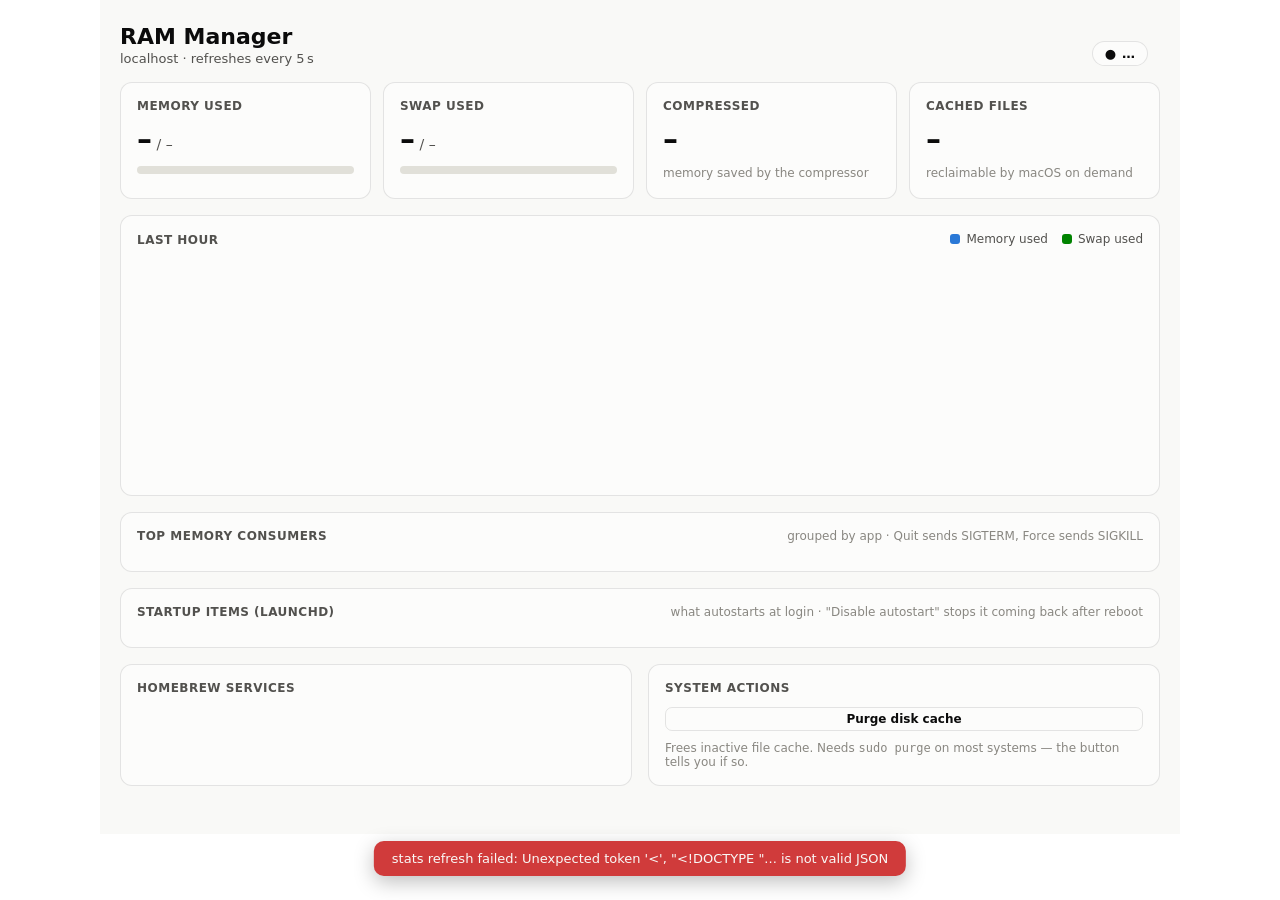
==== static/index.html @ 781b34f9 "feat: actionable macOS RAM dashboard — live stats, process/service/startup control Zero-dependency P" ====
<!doctype html>
<html lang="en">
<head>
<meta charset="utf-8">
<meta name="viewport" content="width=device-width, initial-scale=1">
<title>RAM Manager</title>
<link rel="stylesheet" href="/static/style.css">
<script>window.RAM_TOKEN = "__RAM_TOKEN__";</script>
</head>
<body>
<main class="viz-root">
  <header class="topbar">
    <div>
      <h1>RAM Manager</h1>
      <p class="subtitle">localhost · refreshes every 5&thinsp;s</p>
    </div>
    <div class="topbar-right">
      <span id="pressure-pill" class="pill">
        <span id="pressure-icon" aria-hidden="true">●</span>
        <span id="pressure-text">…</span>
      </span>
      <span id="updated" class="muted"></span>
    </div>
  </header>

  <section class="kpi-row" aria-label="Key memory figures">
    <article class="tile">
      <h2>Memory used</h2>
      <p class="value"><span id="mem-used">–</span><span class="unit"> / <span id="mem-total">–</span></span></p>
      <div class="meter" role="meter" aria-label="Memory used">
        <div id="mem-meter" class="meter-fill"></div>
      </div>
      <p class="tile-foot muted" id="mem-detail"></p>
    </article>
    <article class="tile">
      <h2>Swap used</h2>
      <p class="value"><span id="swap-used">–</span><span class="unit"> / <span id="swap-total">–</span></span></p>
      <div class="meter" role="meter" aria-label="Swap used">
        <div id="swap-meter" class="meter-fill"></div>
      </div>
      <p class="tile-foot muted" id="swap-detail"></p>
    </article>
    <article class="tile">
      <h2>Compressed</h2>
      <p class="value" id="compressed">–</p>
      <p class="tile-foot muted">memory saved by the compressor</p>
    </article>
    <article class="tile">
      <h2>Cached files</h2>
      <p class="value" id="cached">–</p>
      <p class="tile-foot muted">reclaimable by macOS on demand</p>
    </article>
  </section>

  <section class="card">
    <div class="card-head">
      <h2>Last hour</h2>
      <div class="legend" aria-label="Series legend">
        <span class="legend-item"><span class="swatch swatch-mem"></span>Memory used</span>
        <span class="legend-item"><span class="swatch swatch-swap"></span>Swap used</span>
      </div>
    </div>
    <div id="chart-wrap" class="chart-wrap">
      <svg id="history-chart" role="img" aria-label="Memory and swap used over the last hour"></svg>
      <div id="chart-tooltip" class="tooltip" hidden></div>
    </div>
  </section>

  <section class="card">
    <div class="card-head">
      <h2>Top memory consumers</h2>
      <p class="muted">grouped by app · Quit sends SIGTERM, Force sends SIGKILL</p>
    </div>
    <div id="process-list" class="process-list" aria-live="polite"></div>
  </section>

  <section class="card">
    <div class="card-head">
      <h2>Startup items (launchd)</h2>
      <p class="muted">what autostarts at login · "Disable autostart" stops it coming back after reboot</p>
    </div>
    <div id="agent-list" class="agent-list"></div>
  </section>

  <div class="two-col">
    <section class="card">
      <div class="card-head"><h2>Homebrew services</h2></div>
      <div id="service-list" class="service-list"></div>
    </section>
    <section class="card">
      <div class="card-head"><h2>System actions</h2></div>
      <div class="sys-actions">
        <button id="purge-btn" class="btn">Purge disk cache</button>
        <p class="muted">Frees inactive file cache. Needs <code>sudo purge</code> on most systems — the button tells you if so.</p>
      </div>
    </section>
  </div>

  <div id="toast" class="toast" hidden></div>
</main>
<script src="/static/app.js"></script>
</body>
</html>
---- static/style.css ----
/* RAM Manager — dashboard styles.
   Color roles follow the validated reference dataviz palette; dark mode is
   its own selected set of steps, not an automatic flip. */

.viz-root {
  color-scheme: light;
  --surface-1: #fcfcfb;
  --page: #f9f9f7;
  --text-primary: #0b0b0b;
  --text-secondary: #52514e;
  --muted: #898781;
  --grid: #e1e0d9;
  --baseline: #c3c2b7;
  --border: rgba(11, 11, 11, 0.10);
  --series-mem: #2a78d6;   /* categorical slot 1: blue  */
  --series-swap: #008300;  /* categorical slot 2: green */
  --seq-300: #6da7ec;      /* sequential blue steps for magnitude bars */
  --seq-450: #2a78d6;
  --status-good: #0ca30c;
  --status-warning: #fab219;
  --status-critical: #d03b3b;
  --status-good-text: #006300;
}
@media (prefers-color-scheme: dark) {
  .viz-root {
    color-scheme: dark;
    --surface-1: #1a1a19;
    --page: #0d0d0d;
    --text-primary: #ffffff;
    --text-secondary: #c3c2b7;
    --muted: #898781;
    --grid: #2c2c2a;
    --baseline: #383835;
    --border: rgba(255, 255, 255, 0.10);
    --series-mem: #3987e5;
    --series-swap: #008300;
    --seq-300: #5598e7;
    --seq-450: #3987e5;
    --status-good-text: #0ca30c;
  }
}

* { box-sizing: border-box; margin: 0; padding: 0; }

body { background: var(--page); }

.viz-root {
  font-family: system-ui, -apple-system, "Segoe UI", sans-serif;
  color: var(--text-primary);
  background: var(--page);
  max-width: 1080px;
  margin: 0 auto;
  padding: 24px 20px 48px;
  display: flex;
  flex-direction: column;
  gap: 16px;
}

/* -- top bar ---------------------------------------------------------- */
.topbar { display: flex; justify-content: space-between; align-items: flex-end; gap: 12px; flex-wrap: wrap; }
.topbar h1 { font-size: 22px; font-weight: 700; }
.subtitle { color: var(--text-secondary); font-size: 13px; margin-top: 2px; }
.topbar-right { display: flex; align-items: center; gap: 12px; }
.muted { color: var(--muted); font-size: 12px; }

.pill {
  display: inline-flex; align-items: center; gap: 6px;
  border: 1px solid var(--border); border-radius: 999px;
  padding: 4px 12px; font-size: 13px; font-weight: 600;
  background: var(--surface-1);
}
.pill.good #pressure-icon, .pill.good { color: var(--status-good-text); }
.pill.warning #pressure-icon { color: var(--status-warning); }
.pill.critical #pressure-icon { color: var(--status-critical); }

/* -- KPI tiles -------------------------------------------------------- */
.kpi-row {
  display: grid;
  grid-template-columns: repeat(auto-fit, minmax(200px, 1fr));
  gap: 12px;
}
.tile, .card {
  background: var(--surface-1);
  border: 1px solid var(--border);
  border-radius: 12px;
  padding: 16px;
}
.tile h2, .card h2 { font-size: 12px; font-weight: 600; color: var(--text-secondary); text-transform: uppercase; letter-spacing: 0.04em; }
.tile .value { font-size: 30px; font-weight: 700; margin: 8px 0 10px; }
.tile .unit { font-size: 14px; font-weight: 500; color: var(--text-secondary); }
.tile-foot { margin-top: 8px; }

.meter { height: 8px; border-radius: 4px; background: var(--grid); overflow: hidden; }
.meter-fill {
  height: 100%; width: 0; border-radius: 4px;
  background: var(--seq-450);
  transition: width 0.6s ease;
}
.meter-fill.hot { background: var(--status-critical); }

/* -- cards & chart ---------------------------------------------------- */
.card-head { display: flex; justify-content: space-between; align-items: baseline; gap: 12px; flex-wrap: wrap; margin-bottom: 12px; }
.legend { display: flex; gap: 14px; font-size: 12px; color: var(--text-secondary); }
.legend-item { display: inline-flex; align-items: center; gap: 6px; }
.swatch { width: 10px; height: 10px; border-radius: 3px; display: inline-block; }
.swatch-mem { background: var(--series-mem); }
.swatch-swap { background: var(--series-swap); }

.chart-wrap { position: relative; width: 100%; overflow-x: auto; }
#history-chart { width: 100%; height: 220px; display: block; }

.tooltip {
  position: absolute; pointer-events: none;
  background: var(--surface-1); border: 1px solid var(--border);
  border-radius: 8px; padding: 8px 10px; font-size: 12px;
  color: var(--text-primary); box-shadow: 0 4px 14px rgba(0,0,0,0.12);
  white-space: nowrap; z-index: 5;
}
.tooltip .tt-row { display: flex; align-items: center; gap: 6px; margin-top: 2px; }

/* -- process list ----------------------------------------------------- */
.process-list { display: flex; flex-direction: column; gap: 2px; }
.proc-row {
  display: grid;
  grid-template-columns: minmax(140px, 220px) 1fr 90px auto;
  gap: 12px; align-items: center;
  padding: 7px 8px; border-radius: 8px;
}
.proc-row:hover { background: color-mix(in oklab, var(--text-primary) 4%, transparent); }
.proc-name { font-size: 14px; font-weight: 600; overflow: hidden; text-overflow: ellipsis; white-space: nowrap; }
.proc-count { font-size: 11px; color: var(--muted); font-weight: 400; }
.proc-bar-track { height: 14px; position: relative; }
.proc-bar {
  position: absolute; inset: 0 auto 0 0; border-radius: 0 4px 4px 0;
  background: var(--seq-300); min-width: 2px;
}
.proc-row:nth-child(-n+3) .proc-bar { background: var(--seq-450); }
.proc-mem { font-size: 13px; font-variant-numeric: tabular-nums; text-align: right; color: var(--text-secondary); }
.proc-actions { display: flex; gap: 6px; }

/* -- buttons ---------------------------------------------------------- */
.btn {
  font: inherit; font-size: 12px; font-weight: 600;
  color: var(--text-primary);
  background: transparent; border: 1px solid var(--border);
  border-radius: 7px; padding: 4px 10px; cursor: pointer;
}
.btn:hover { background: color-mix(in oklab, var(--text-primary) 7%, transparent); }
.btn:disabled { opacity: 0.4; cursor: default; }
.btn-danger { color: var(--status-critical); border-color: color-mix(in oklab, var(--status-critical) 40%, transparent); }
.btn-danger:hover { background: color-mix(in oklab, var(--status-critical) 10%, transparent); }

/* -- services & launchd ----------------------------------------------- */
.two-col { display: grid; grid-template-columns: 1fr 1fr; gap: 16px; }
@media (max-width: 760px) { .two-col { grid-template-columns: 1fr; } }

.service-list, .agent-list { display: flex; flex-direction: column; }
.service-row, .agent-row {
  display: flex; justify-content: space-between; align-items: center; gap: 10px;
  padding: 8px 4px; border-bottom: 1px solid var(--grid);
  font-size: 13px;
}
.service-row:last-child, .agent-row:last-child { border-bottom: none; }
.svc-status { font-size: 11px; font-weight: 600; }
.svc-status.on { color: var(--status-good-text); }
.svc-status.off { color: var(--muted); }
.agent-label { overflow: hidden; text-overflow: ellipsis; white-space: nowrap; }
.agent-meta { font-size: 11px; color: var(--muted); }

.sys-actions { display: flex; flex-direction: column; gap: 10px; }

/* -- toast ------------------------------------------------------------ */
.toast {
  position: fixed; bottom: 24px; left: 50%; transform: translateX(-50%);
  background: var(--text-primary); color: var(--page);
  padding: 10px 18px; border-radius: 10px; font-size: 13px; font-weight: 500;
  box-shadow: 0 6px 20px rgba(0,0,0,0.25); z-index: 10;
  max-width: 90vw;
}
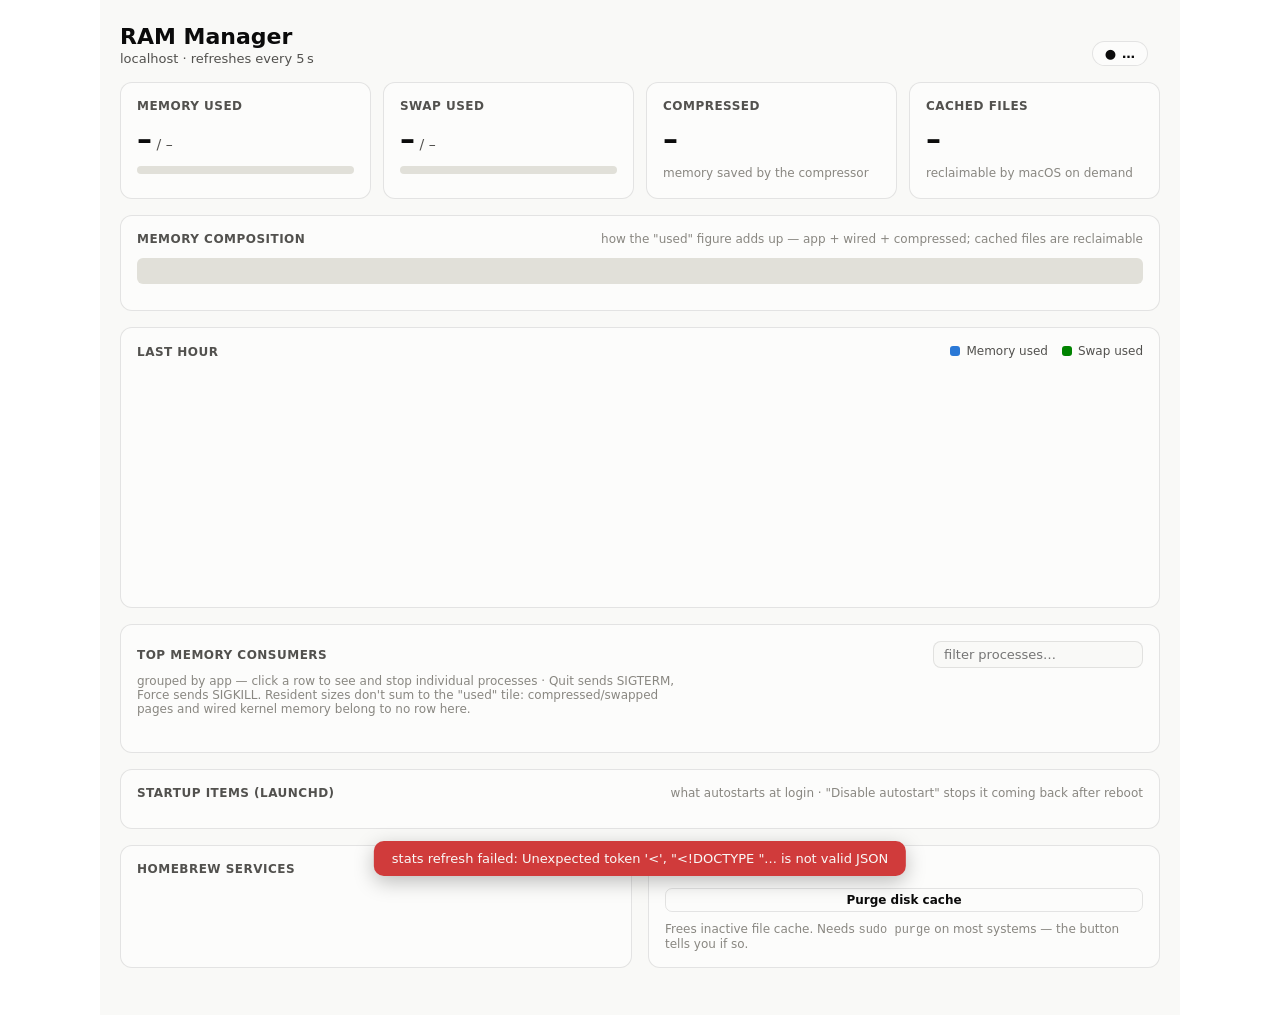
==== commit 5e06c95e: "feat: per-process control, memory composition bar, filter, tail summary - expandable app groups: eve" ====
--- a/static/index.html
+++ b/static/index.html
@@ -54,6 +54,15 @@
 
   <section class="card">
     <div class="card-head">
+      <h2>Memory composition</h2>
+      <p class="muted">how the "used" figure adds up — app + wired + compressed; cached files are reclaimable</p>
+    </div>
+    <div id="composition-bar" class="comp-bar" role="img" aria-label="Memory composition"></div>
+    <div id="composition-legend" class="comp-legend"></div>
+  </section>
+
+  <section class="card">
+    <div class="card-head">
       <h2>Last hour</h2>
       <div class="legend" aria-label="Series legend">
         <span class="legend-item"><span class="swatch swatch-mem"></span>Memory used</span>
@@ -69,9 +78,15 @@
   <section class="card">
     <div class="card-head">
       <h2>Top memory consumers</h2>
-      <p class="muted">grouped by app · Quit sends SIGTERM, Force sends SIGKILL</p>
+      <input id="proc-filter" class="filter-input" type="search"
+             placeholder="filter processes…" aria-label="Filter processes">
     </div>
+    <p class="muted explain">grouped by app — click a row to see and stop individual
+      processes · Quit sends SIGTERM, Force sends SIGKILL. Resident sizes don't sum
+      to the "used" tile: compressed/swapped pages and wired kernel memory belong
+      to no row here.</p>
     <div id="process-list" class="process-list" aria-live="polite"></div>
+    <p id="proc-tail" class="muted tail-note"></p>
   </section>
 
   <section class="card">
--- a/static/style.css
+++ b/static/style.css
@@ -118,6 +118,49 @@
 }
 .tooltip .tt-row { display: flex; align-items: center; gap: 6px; margin-top: 2px; }
 
+/* -- memory composition bar ------------------------------------------- */
+.comp-bar {
+  display: flex; height: 26px; border-radius: 6px; overflow: hidden;
+  background: var(--grid); gap: 2px;
+}
+.comp-seg { min-width: 3px; }
+.comp-seg.app { background: var(--seq-450); }
+.comp-seg.wired { background: var(--seq-300); }
+.comp-seg.compressed { background: #eda100; }
+.comp-seg.cached { background: var(--baseline); }
+.comp-seg.free { background: transparent; }
+.comp-legend {
+  display: flex; gap: 16px; flex-wrap: wrap; margin-top: 10px;
+  font-size: 12px; color: var(--text-secondary);
+}
+.comp-legend .swatch.app { background: var(--seq-450); }
+.comp-legend .swatch.wired { background: var(--seq-300); }
+.comp-legend .swatch.compressed { background: #eda100; }
+.comp-legend .swatch.cached { background: var(--baseline); }
+.comp-legend .swatch.free { background: var(--grid); }
+
+/* -- filter & tail ----------------------------------------------------- */
+.filter-input {
+  font: inherit; font-size: 13px; color: var(--text-primary);
+  background: var(--page); border: 1px solid var(--border);
+  border-radius: 8px; padding: 5px 10px; width: 210px;
+}
+.explain { margin: -6px 0 10px; max-width: 72ch; }
+.tail-note { margin-top: 10px; }
+
+/* -- expanded per-process detail --------------------------------------- */
+.proc-row.expandable { cursor: pointer; }
+.proc-detail { padding: 2px 8px 8px 24px; }
+.proc-child {
+  display: grid; grid-template-columns: 1fr 90px 80px auto;
+  gap: 12px; align-items: center; padding: 4px 0;
+  font-size: 12px; color: var(--text-secondary);
+  border-bottom: 1px solid var(--grid);
+}
+.proc-child:last-child { border-bottom: none; }
+.proc-child .pid { font-variant-numeric: tabular-nums; color: var(--muted); }
+.proc-child .rss { font-variant-numeric: tabular-nums; text-align: right; }
+
 /* -- process list ----------------------------------------------------- */
 .process-list { display: flex; flex-direction: column; gap: 2px; }
 .proc-row {
